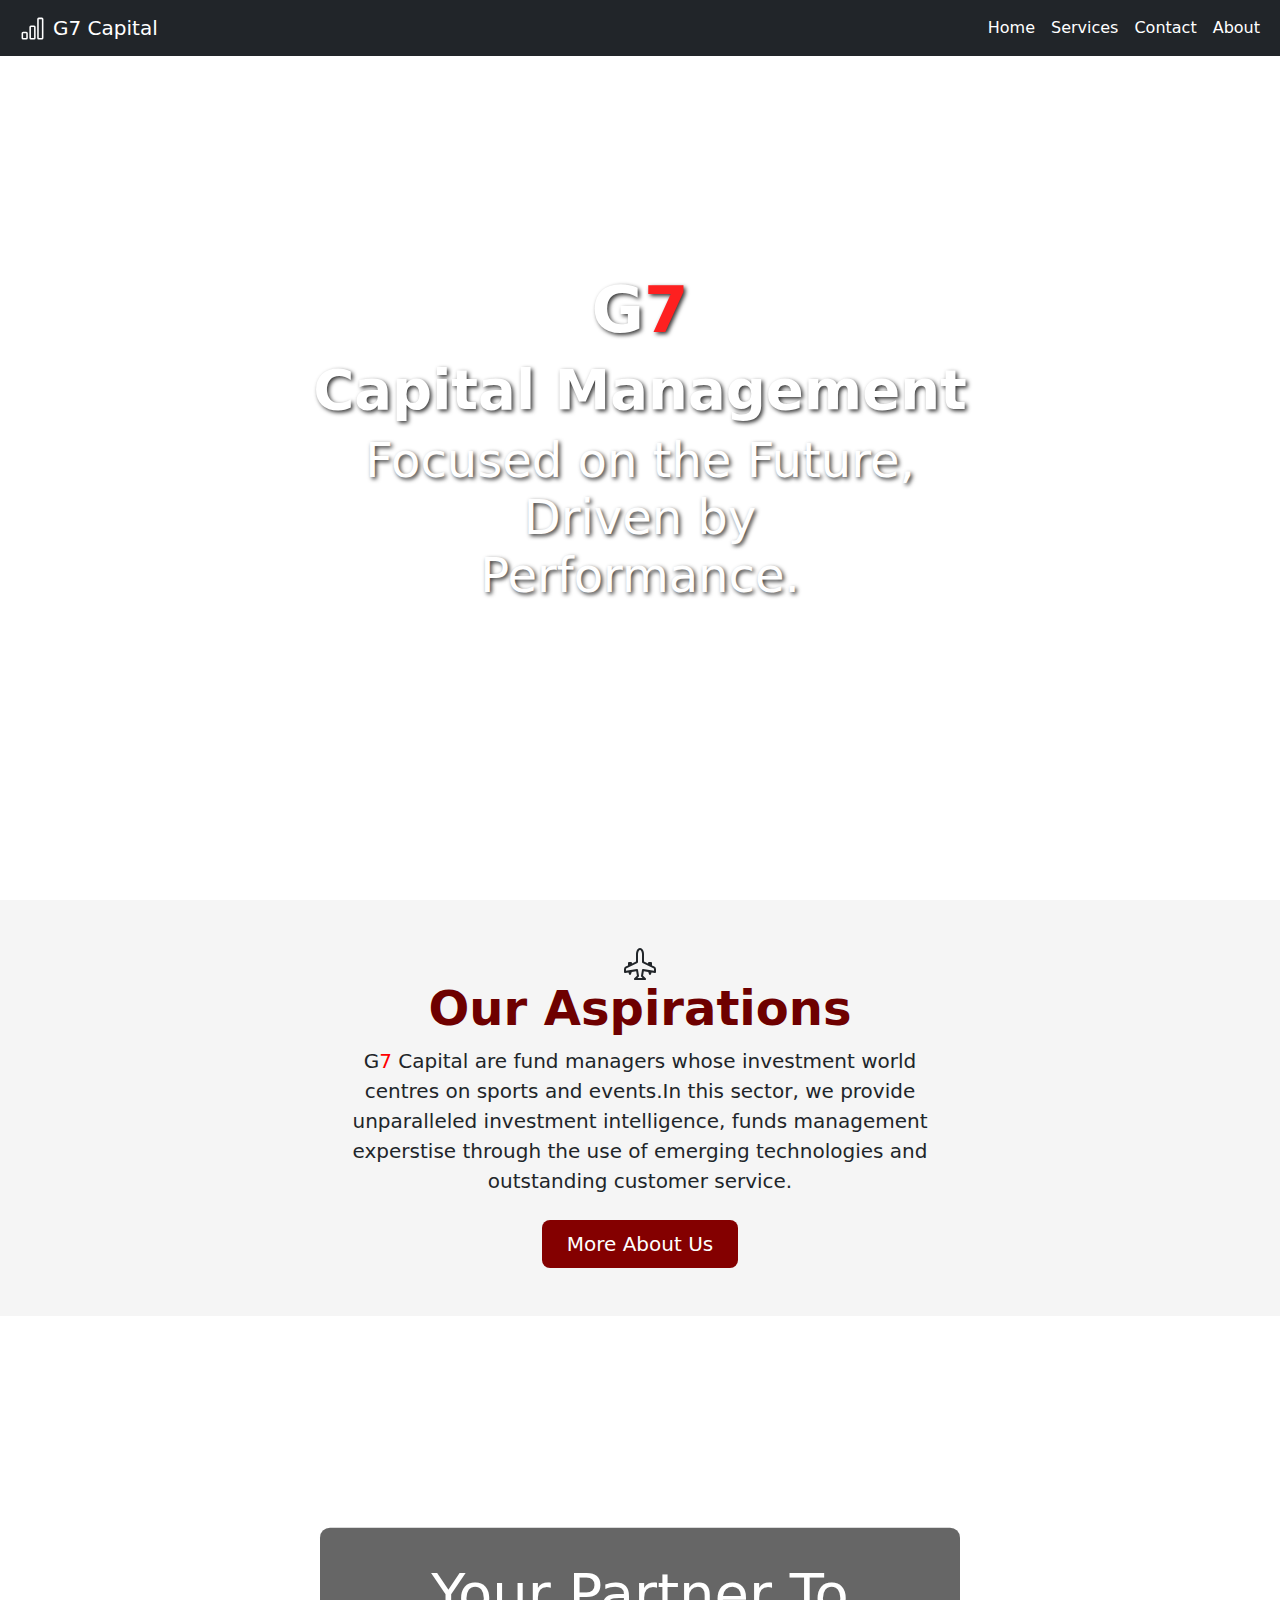
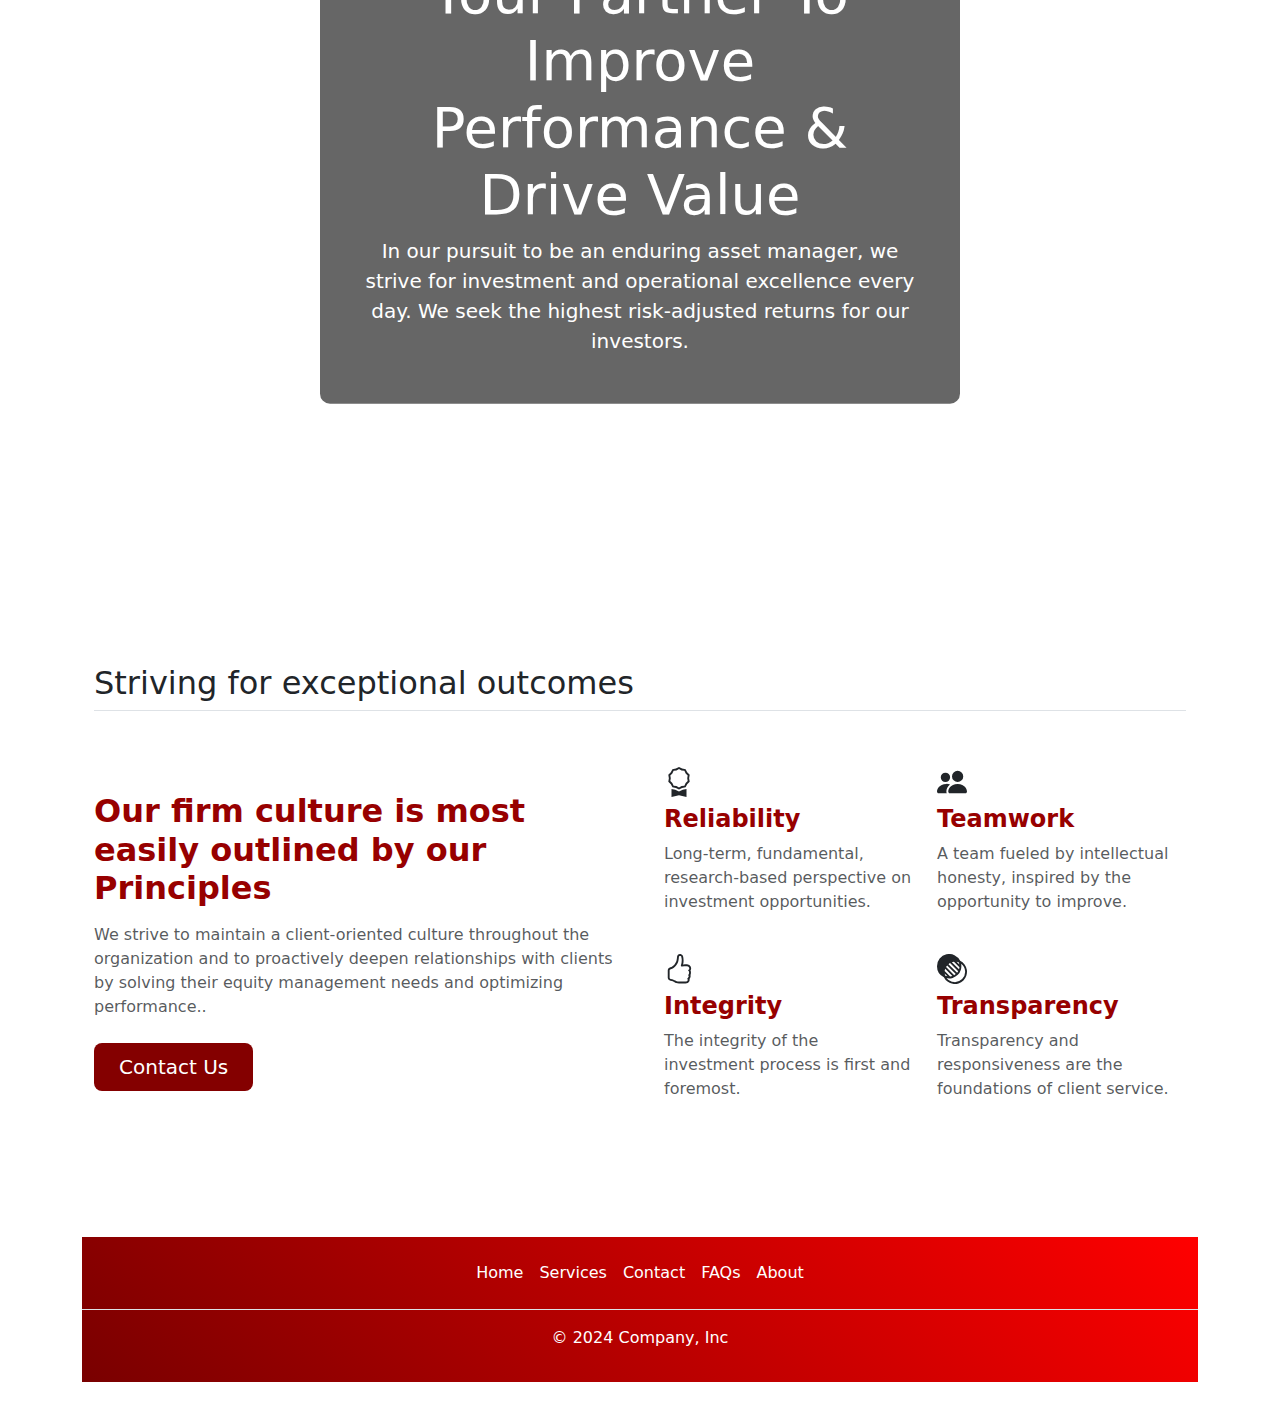
==== index.html @ 8c256391 "complete home and about page, services and contact still needed" ====
<!DOCTYPE html>
<html lang="en">
<head>
    <meta charset="UTF-8">
    <meta name="viewport" content="width=device-width, initial-scale=1.0">
    <title>G7 Capital
    </title>
    <link href="https://cdn.jsdelivr.net/npm/bootstrap@5.3.3/dist/css/bootstrap.min.css" rel="stylesheet" integrity="sha384-QWTKZyjpPEjISv5WaRU9OFeRpok6YctnYmDr5pNlyT2bRjXh0JMhjY6hW+ALEwIH" crossorigin="anonymous">
    <link rel="preconnect" href="https://fonts.googleapis.com">
    <link rel="preconnect" href="https://fonts.gstatic.com" crossorigin>
    <link href="https://fonts.googleapis.com/css2?family=EB+Garamond:ital,wght@0,400..800;1,400..800&display=swap" rel="stylesheet">
</head>
<link 
rel="stylesheet"
href="./styles.css"
/>
<body>
    
<section> <!--Navbar-->
    
    <nav class="navbar navbar-expand-md navbar-dark fixed-top bg-dark">
        <div class="container-fluid">
           <div class="px-2"><svg xmlns="http://www.w3.org/2000/svg" width="25" height="25" fill="white" class="bi bi-bar-chart" viewBox="0 0 16 16">
                <path d="M4 11H2v3h2zm5-4H7v7h2zm5-5v12h-2V2zm-2-1a1 1 0 0 0-1 1v12a1 1 0 0 0 1 1h2a1 1 0 0 0 1-1V2a1 1 0 0 0-1-1zM6 7a1 1 0 0 1 1-1h2a1 1 0 0 1 1 1v7a1 1 0 0 1-1 1H7a1 1 0 0 1-1-1zm-5 4a1 1 0 0 1 1-1h2a1 1 0 0 1 1 1v3a1 1 0 0 1-1 1H2a1 1 0 0 1-1-1z"/>
              </svg></div> 
            <a class="navbar-brand" href="#">G7 Capital</a>
            <button class="navbar-toggler" type="button" data-bs-toggle="collapse" data-bs-target="#navbarCollapse" aria-controls="navbarCollapse" aria-expanded="false" aria-label="Toggle navigation">
                <span class="navbar-toggler-icon"></span>
            </button>
            <div class="collapse navbar-collapse" id="navbarCollapse">
                <ul class="navbar-nav ms-auto mb-2 mb-md-0">
                    <li class="nav-item">
                        <a class="nav-link active" aria-current="page" href="./index.html">Home</a>
                    </li>
                    <li class="nav-item">
                      <a class="nav-link active" href="./services.html">Services</a>
                  </li>
                    </li>
                    <li class="nav-item">
                        <a class="nav-link active" href="./contact.html">Contact</a>
                    </li>
                    <li class="nav-item"></li>
                        <a class="nav-link active" href="./about.html">About</a>
                    </li>
                </ul>
            </div>
        </div>
    </nav>
    
</section>




<section><!--cover page-->

     <div class="full-height-viewport">
        <!-- Background video -->
        <video class="background-video" autoplay muted loop>
            <source src="./media/6942709-hd_1920_1080_25fps.mp4" type="video/mp4">
            Your browser does not support the video tag.
        </video>

        <!-- Content overlay over the video -->
        <div class="content-overlay">
            <h2 class="display-3 fw-bold">G<span style="color: rgb(254, 32, 32);">7</span></h2>
            <h2 class="display-4 fw-bold">Capital Management</h2>
            <div class="col-lg-6 mx-auto">
              <p class="display-5 lead mb-4">Focused on the Future, Driven by Performance.</p>
              <div class="d-grid gap-2 d-sm-flex justify-content-sm-center">
            
              </div>
            </div>
        </div>
    </div>
</section>



<section><!---->

      <div class="container-fluid px-4 py-5 custom-background text-center" style="background-color: whitesmoke;">
        <svg xmlns="http://www.w3.org/2000/svg" width="32" height="32" fill="currentColor" class="bi bi-airplane-engines" viewBox="0 0 16 16">
            <path d="M8 0c-.787 0-1.292.592-1.572 1.151A4.35 4.35 0 0 0 6 3v3.691l-2 1V7.5a.5.5 0 0 0-.5-.5h-1a.5.5 0 0 0-.5.5v1.191l-1.17.585A1.5 1.5 0 0 0 0 10.618V12a.5.5 0 0 0 .582.493l1.631-.272.313.937a.5.5 0 0 0 .948 0l.405-1.214 2.21-.369.375 2.253-1.318 1.318A.5.5 0 0 0 5.5 16h5a.5.5 0 0 0 .354-.854l-1.318-1.318.375-2.253 2.21.369.405 1.214a.5.5 0 0 0 .948 0l.313-.937 1.63.272A.5.5 0 0 0 16 12v-1.382a1.5 1.5 0 0 0-.83-1.342L14 8.691V7.5a.5.5 0 0 0-.5-.5h-1a.5.5 0 0 0-.5.5v.191l-2-1V3c0-.568-.14-1.271-.428-1.849C9.292.591 8.787 0 8 0M7 3c0-.432.11-.979.322-1.401C7.542 1.159 7.787 1 8 1s.458.158.678.599C8.889 2.02 9 2.569 9 3v4a.5.5 0 0 0 .276.447l5.448 2.724a.5.5 0 0 1 .276.447v.792l-5.418-.903a.5.5 0 0 0-.575.41l-.5 3a.5.5 0 0 0 .14.437l.646.646H6.707l.647-.646a.5.5 0 0 0 .14-.436l-.5-3a.5.5 0 0 0-.576-.411L1 11.41v-.792a.5.5 0 0 1 .276-.447l5.448-2.724A.5.5 0 0 0 7 7z"/>
          </svg>
        <h1 class="display-5 fw-bold " style="color: rgb(110, 0, 0);">Our Aspirations</h1>
        <div class="col-lg-6 mx-auto">
          <p class="lead mb-4">G<span style="color: red;">7</span> Capital are fund managers whose investment world centres on sports and events.In this sector, we provide unparalleled investment intelligence, funds management experstise through the use of emerging technologies and outstanding customer service.</p>
          <div class="d-grid gap-2 d-sm-flex justify-content-sm-center">
            <a href="./about.html" type="button" class="btn btn-lg px-4 gap-3" style="background-color: rgb(132, 0, 0); color: white;">More About Us</a>
          
          </div>
        </div>
      </div>
</section>



<section></section>





<section>

    <!-- Parallax Background Section -->
    <div class="parallax">
        <!-- Content that overlays the parallax -->
        <div class="overlay-content">
            <h1 class="display-4">Your Partner To Improve Performance & Drive Value</h1>
            <p class="lead">
                In our pursuit to be an enduring asset manager, we strive for investment and operational excellence every day. We seek the highest risk-adjusted returns for our investors.
            </p>
        </div>
    </div>

    <!-- Regular Content Section below 
      <div class="content-section">
        <div class="container">
            <p>This is the section below the parallax. You can add more content here.</p>
        </div>
    </div>

    -->
   
</section>




<section>
 <div class="container px-4 py-5">
        <h2 class="pb-2 border-bottom">Striving for exceptional outcomes</h2>
    
        <div class="row row-cols-1 row-cols-md-2 align-items-md-center g-5 py-5">
          <div class="col d-flex flex-column align-items-start gap-2">
            <h2 class="fw-bold" style="color: rgb(151, 0, 0);">Our firm culture is most easily outlined by our Principles</h2>
            <p class="text-body-secondary">We strive to maintain a client-oriented culture throughout the organization and to proactively deepen relationships with clients by solving their equity management needs and optimizing performance..</p>
            <a href="./contact.html" type="button" class="btn btn-lg px-4 gap-3" style="background-color: rgb(132, 0, 0); color: white;">Contact Us</a>
          </div>
    
          <div class="col">
            <div class="row row-cols-1 row-cols-sm-2 g-4">
              <div class="col d-flex flex-column gap-2">
                <div >
                    <svg xmlns="http://www.w3.org/2000/svg" width="30" height="30" fill="currentColor" class="bi bi-award" viewBox="0 0 16 16">
                        <path d="M9.669.864 8 0 6.331.864l-1.858.282-.842 1.68-1.337 1.32L2.6 6l-.306 1.854 1.337 1.32.842 1.68 1.858.282L8 12l1.669-.864 1.858-.282.842-1.68 1.337-1.32L13.4 6l.306-1.854-1.337-1.32-.842-1.68zm1.196 1.193.684 1.365 1.086 1.072L12.387 6l.248 1.506-1.086 1.072-.684 1.365-1.51.229L8 10.874l-1.355-.702-1.51-.229-.684-1.365-1.086-1.072L3.614 6l-.25-1.506 1.087-1.072.684-1.365 1.51-.229L8 1.126l1.356.702z"/>
                        <path d="M4 11.794V16l4-1 4 1v-4.206l-2.018.306L8 13.126 6.018 12.1z"/>
                      </svg>
                    <use xlink:href="#collection"></use>
                  </svg>
                </div>
                <h4 class="fw-semibold mb-0" style="color: rgb(151, 0, 0);">Reliability</h4>
                <p class="text-body-secondary">Long-term, fundamental, research-based perspective on investment opportunities.</p>
              </div>
    
              <div class="col d-flex flex-column gap-2">
                <div>
                    <svg xmlns="http://www.w3.org/2000/svg" width="30" height="30" fill="currentColor" class="bi bi-people-fill" viewBox="0 0 16 16">
                        <path d="M7 14s-1 0-1-1 1-4 5-4 5 3 5 4-1 1-1 1zm4-6a3 3 0 1 0 0-6 3 3 0 0 0 0 6m-5.784 6A2.24 2.24 0 0 1 5 13c0-1.355.68-2.75 1.936-3.72A6.3 6.3 0 0 0 5 9c-4 0-5 3-5 4s1 1 1 1zM4.5 8a2.5 2.5 0 1 0 0-5 2.5 2.5 0 0 0 0 5"/>
                      </svg>
                </div>
                <h4 class="fw-semibold mb-0" style="color: rgb(151, 0, 0);">Teamwork</h4>
                <p class="text-body-secondary">A team fueled by intellectual honesty, inspired by the opportunity to improve.</p>
              </div>
    
              <div class="col d-flex flex-column gap-2">
                <div>
                    <svg xmlns="http://www.w3.org/2000/svg" width="30" height="30" fill="currentColor" class="bi bi-hand-thumbs-up" viewBox="0 0 16 16">
                        <path d="M8.864.046C7.908-.193 7.02.53 6.956 1.466c-.072 1.051-.23 2.016-.428 2.59-.125.36-.479 1.013-1.04 1.639-.557.623-1.282 1.178-2.131 1.41C2.685 7.288 2 7.87 2 8.72v4.001c0 .845.682 1.464 1.448 1.545 1.07.114 1.564.415 2.068.723l.048.03c.272.165.578.348.97.484.397.136.861.217 1.466.217h3.5c.937 0 1.599-.477 1.934-1.064a1.86 1.86 0 0 0 .254-.912c0-.152-.023-.312-.077-.464.201-.263.38-.578.488-.901.11-.33.172-.762.004-1.149.069-.13.12-.269.159-.403.077-.27.113-.568.113-.857 0-.288-.036-.585-.113-.856a2 2 0 0 0-.138-.362 1.9 1.9 0 0 0 .234-1.734c-.206-.592-.682-1.1-1.2-1.272-.847-.282-1.803-.276-2.516-.211a10 10 0 0 0-.443.05 9.4 9.4 0 0 0-.062-4.509A1.38 1.38 0 0 0 9.125.111zM11.5 14.721H8c-.51 0-.863-.069-1.14-.164-.281-.097-.506-.228-.776-.393l-.04-.024c-.555-.339-1.198-.731-2.49-.868-.333-.036-.554-.29-.554-.55V8.72c0-.254.226-.543.62-.65 1.095-.3 1.977-.996 2.614-1.708.635-.71 1.064-1.475 1.238-1.978.243-.7.407-1.768.482-2.85.025-.362.36-.594.667-.518l.262.066c.16.04.258.143.288.255a8.34 8.34 0 0 1-.145 4.725.5.5 0 0 0 .595.644l.003-.001.014-.003.058-.014a9 9 0 0 1 1.036-.157c.663-.06 1.457-.054 2.11.164.175.058.45.3.57.65.107.308.087.67-.266 1.022l-.353.353.353.354c.043.043.105.141.154.315.048.167.075.37.075.581 0 .212-.027.414-.075.582-.05.174-.111.272-.154.315l-.353.353.353.354c.047.047.109.177.005.488a2.2 2.2 0 0 1-.505.805l-.353.353.353.354c.006.005.041.05.041.17a.9.9 0 0 1-.121.416c-.165.288-.503.56-1.066.56z"/>
                      </svg>
                </div>
                <h4 class="fw-semibold mb-0" style="color: rgb(151, 0, 0);">Integrity</h4>
                <p class="text-body-secondary">The integrity of the investment process is first and foremost.</p>
              </div>
    
              <div class="col d-flex flex-column gap-2">
                <div>
                    <svg xmlns="http://www.w3.org/2000/svg" width="30" height="30" fill="currentColor" class="bi bi-transparency" viewBox="0 0 16 16">
                        <path d="M0 6.5a6.5 6.5 0 0 1 12.346-2.846 6.5 6.5 0 1 1-8.691 8.691A6.5 6.5 0 0 1 0 6.5m5.144 6.358a5.5 5.5 0 1 0 7.714-7.714 6.5 6.5 0 0 1-7.714 7.714m-.733-1.269q.546.226 1.144.33l-1.474-1.474q.104.597.33 1.144m2.614.386a5.5 5.5 0 0 0 1.173-.242L4.374 7.91a6 6 0 0 0-.296 1.118zm2.157-.672q.446-.25.838-.576L5.418 6.126a6 6 0 0 0-.587.826zm1.545-1.284q.325-.39.576-.837L6.953 4.83a6 6 0 0 0-.827.587l4.6 4.602Zm1.006-1.822q.183-.562.242-1.172L9.028 4.078q-.58.096-1.118.296l3.823 3.824Zm.186-2.642a5.5 5.5 0 0 0-.33-1.144 5.5 5.5 0 0 0-1.144-.33z"/>
                      </svg>
                </div>
                <h4 class="fw-semibold mb-0" style="color: rgb(151, 0, 0);">Transparency</h4>
                <p class="text-body-secondary">Transparency and responsiveness are the foundations of client service.</p>
              </div>
            </div>
          </div>
        </div>
      </div>
</section>









<section>
    <div class="container">
        <footer class="py-3 my-4">
          <ul class="nav justify-content-center border-bottom pb-3 mb-3">
            <li class="nav-item"><a href="./index.html" class="nav-link px-2 text-body-secondary">Home</a></li>
            <li class="nav-item"><a href="./services.html" class="nav-link px-2 text-body-secondary">Services</a></li>
            <li class="nav-item"><a href="./contact.html" class="nav-link px-2 text-body-secondary">Contact</a></li>
            <li class="nav-item"><a href="#" class="nav-link px-2 text-body-secondary">FAQs</a></li>
            <li class="nav-item"><a href="./about.html" class="nav-link px-2 text-body-secondary">About</a></li>
          </ul>
          <p class="text-center text-body-secondary">© 2024 Company, Inc</p>
        </footer>
      </div>
</section>






    <script src="https://cdn.jsdelivr.net/npm/bootstrap@5.3.3/dist/js/bootstrap.bundle.min.js" integrity="sha384-YvpcrYf0tY3lHB60NNkmXc5s9fDVZLESaAA55NDzOxhy9GkcIdslK1eN7N6jIeHz" crossorigin="anonymous"></script>

</body>
</html>
---- styles.css ----
.full-height-viewport {
    height: 100vh;
    display: flex;
    justify-content: center;
    align-items: center;
    position: relative; /* To position the content over the video */
    z-index: 1; /* Ensures content is above the video */
    color: white;
    text-align: center;
}

/* Background video styling */
.background-video {
    position: absolute;
    top: 0;
    left: 0;
    width: 100%;
    height: 100%;
    object-fit: cover; /* Ensures the video covers the entire viewport */
    z-index: -1; /* Places the video behind the content */
}

/* Ensure text content remains readable */
.content-overlay {
    position: relative;
    z-index: 2;
    text-shadow: 2px 2px 4px rgba(0, 0, 0, 0.8); /* Helps make text more readable */
}
.rounded-image {
    border-radius: 20px;
}

footer {
    background: linear-gradient(45deg, #790000, #ff0000); /* Example gradient from orange to light orange */
    color: white; /* Make the text color white for contrast */

}
       /* Force text color to white even if text-body-secondary is present */
       footer .text-body-secondary {
        color: white !important;
    }

    /* Override link colors */
    footer a {
        color: white;
        text-decoration: none;
    }

    footer a:hover {
        text-decoration: underline;
    }

    /* Parallax background styling */
    .parallax {
        background-image: url('./media/orange.jpg'); /* Replace with your image URL */
        background-attachment: fixed;
        background-size: cover;
        background-position: center;
        background-repeat: no-repeat;
        height: 100vh; /* Full viewport height */
        position: relative; /* Required for the content to be positioned over it */
    }

    /* Overlay content styling */
    .overlay-content {
        position: absolute;
        top: 50%; /* Center vertically */
        left: 50%; /* Center horizontally */
        transform: translate(-50%, -50%); /* Ensure perfect centering */
        text-align: center;
        color: white; /* Text color for contrast against the background */
        padding: 2rem;
        background: rgba(0, 0, 0, 0.6); /* Optional: Add background overlay with transparency */
        border-radius: 10px; /* Optional: Border radius for a rounded background */
    }

    /* Ensure the container below parallax has spacing */
    .content-section {
        padding: 5rem 1rem;
        background-color: #f8f9fa; /* Light background color */
    }

/*h2 {
 font-family: 'EB Garamond', serif;
 font-weight: bold;
}
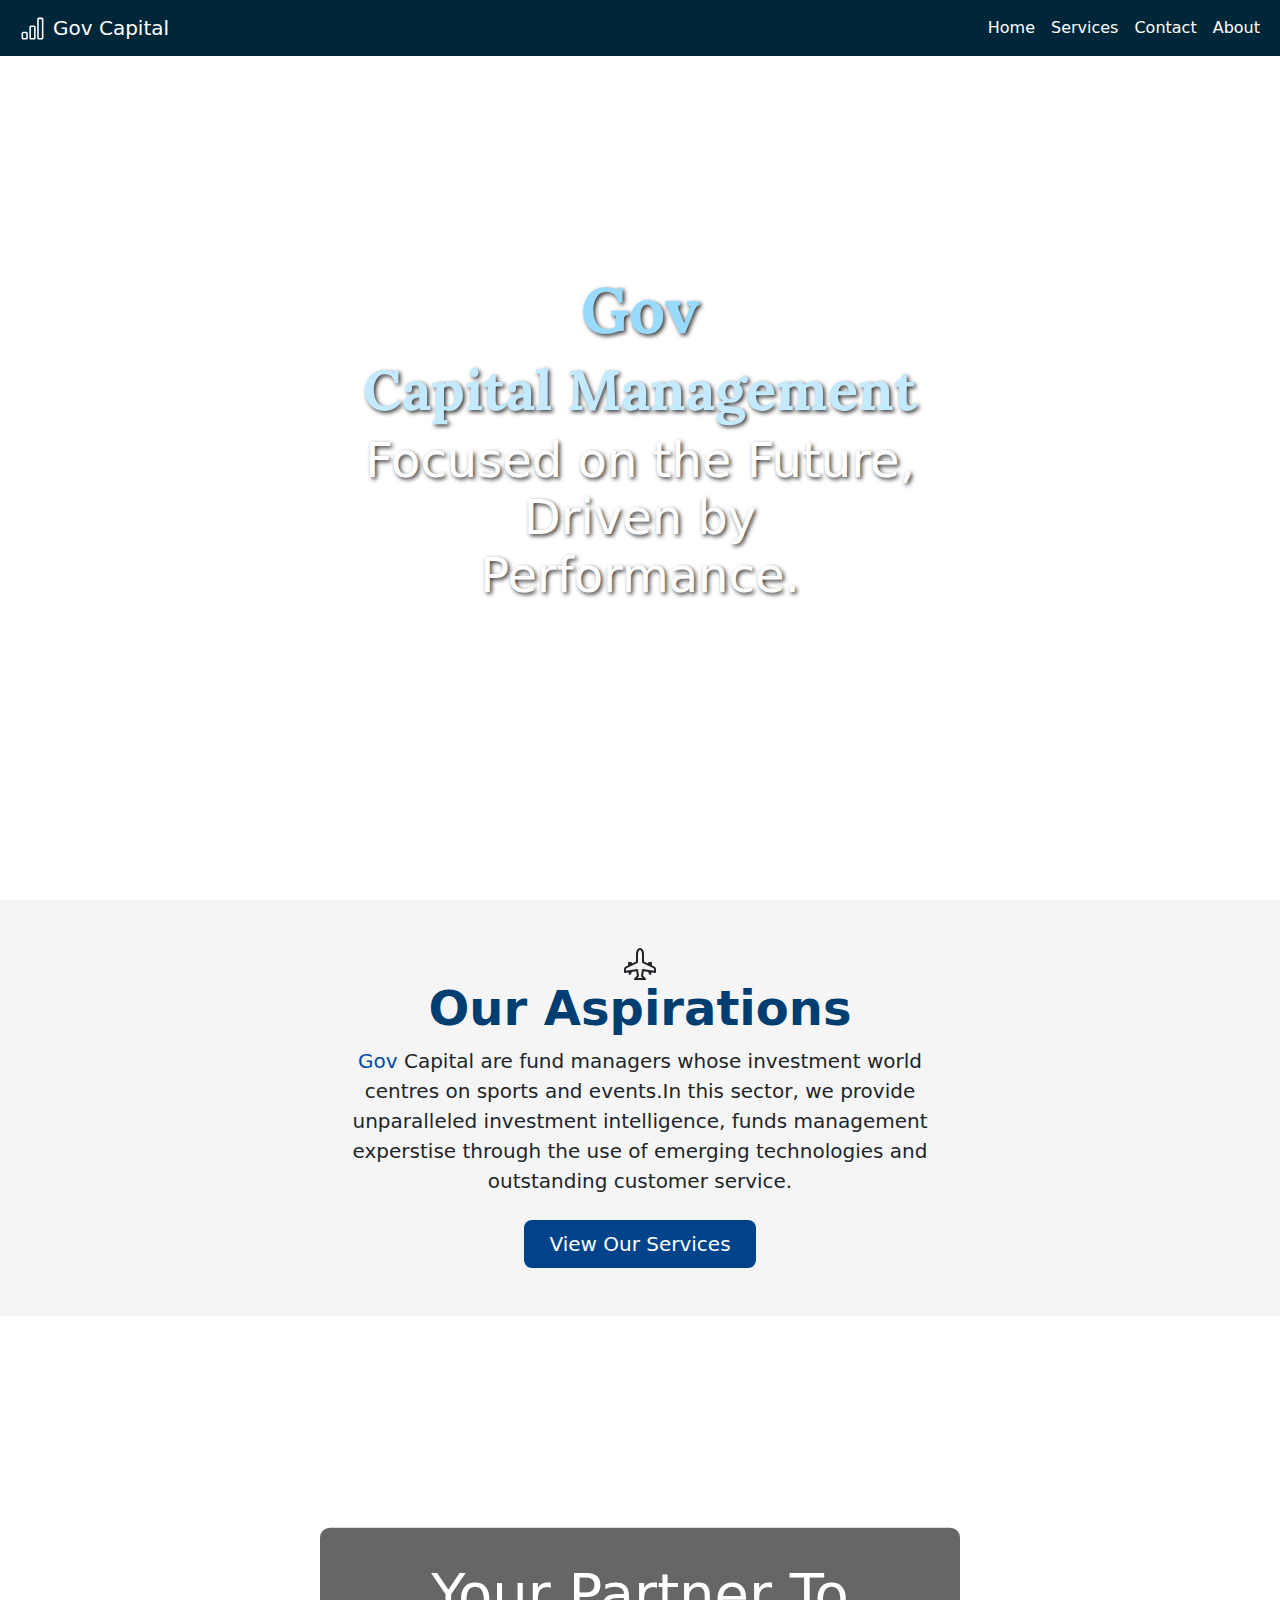
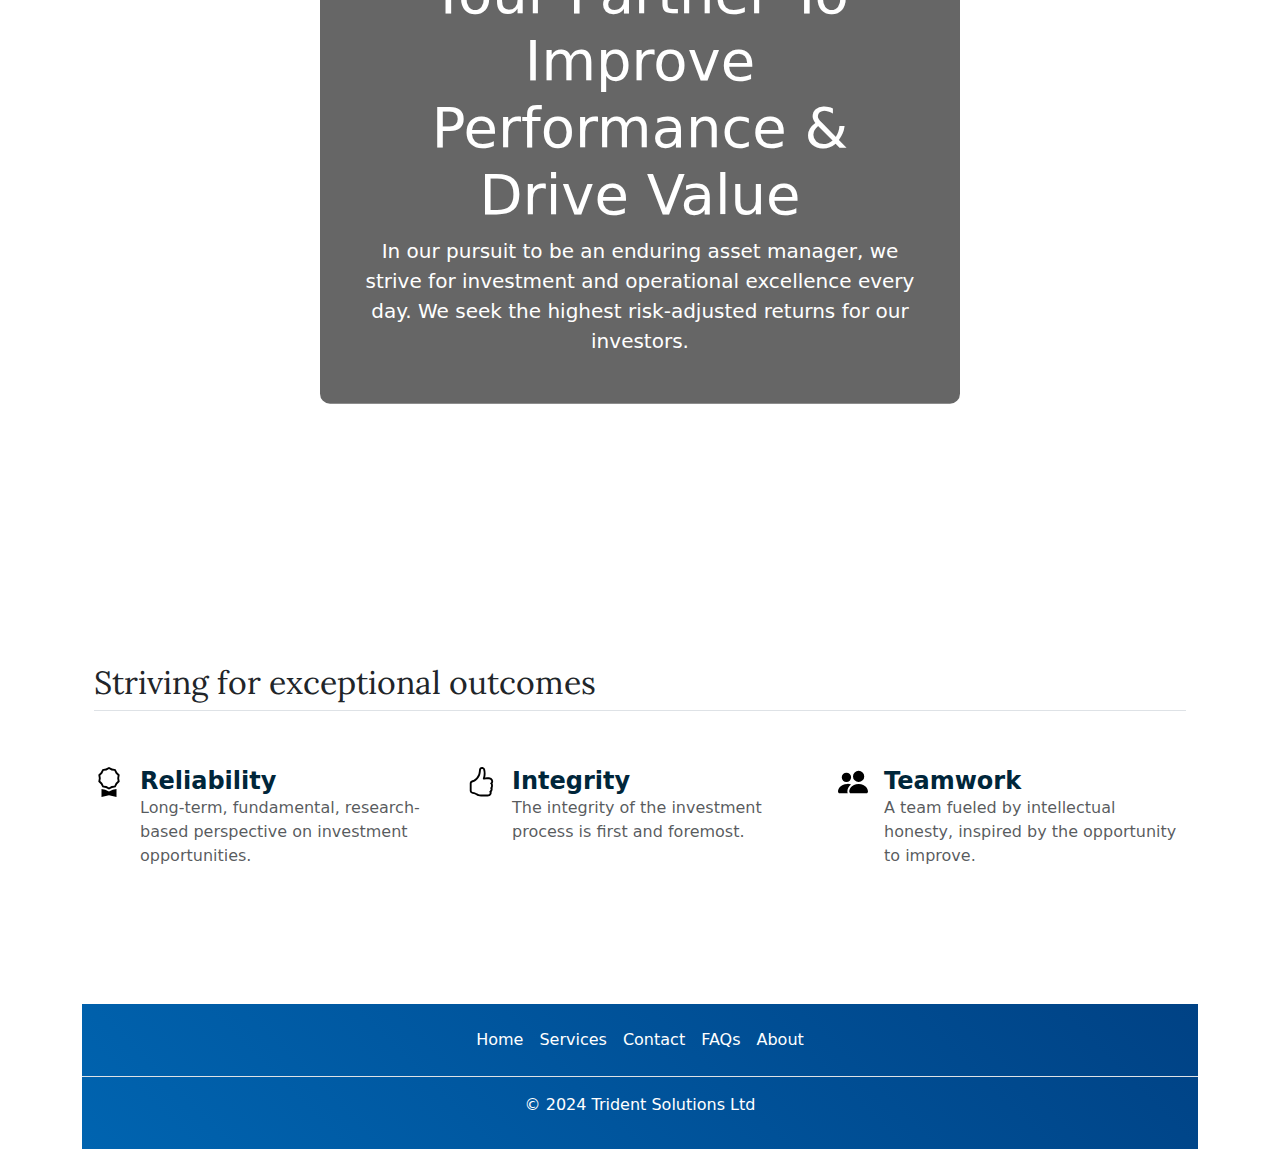
==== commit 00246ac6: "switch to blue color scheme" ====
--- a/index.html
+++ b/index.html
@@ -9,6 +9,9 @@
     <link rel="preconnect" href="https://fonts.googleapis.com">
     <link rel="preconnect" href="https://fonts.gstatic.com" crossorigin>
     <link href="https://fonts.googleapis.com/css2?family=EB+Garamond:ital,wght@0,400..800;1,400..800&display=swap" rel="stylesheet">
+    <link rel="preconnect" href="https://fonts.googleapis.com">
+<link rel="preconnect" href="https://fonts.gstatic.com" crossorigin>
+<link href="https://fonts.googleapis.com/css2?family=Lora:ital,wght@0,400..700;1,400..700&display=swap" rel="stylesheet">
 </head>
 <link 
 rel="stylesheet"
@@ -18,12 +21,12 @@
     
 <section> <!--Navbar-->
     
-    <nav class="navbar navbar-expand-md navbar-dark fixed-top bg-dark">
+    <nav class="navbar navbar-expand-md navbar-dark fixed-top custom-navbar">
         <div class="container-fluid">
            <div class="px-2"><svg xmlns="http://www.w3.org/2000/svg" width="25" height="25" fill="white" class="bi bi-bar-chart" viewBox="0 0 16 16">
                 <path d="M4 11H2v3h2zm5-4H7v7h2zm5-5v12h-2V2zm-2-1a1 1 0 0 0-1 1v12a1 1 0 0 0 1 1h2a1 1 0 0 0 1-1V2a1 1 0 0 0-1-1zM6 7a1 1 0 0 1 1-1h2a1 1 0 0 1 1 1v7a1 1 0 0 1-1 1H7a1 1 0 0 1-1-1zm-5 4a1 1 0 0 1 1-1h2a1 1 0 0 1 1 1v3a1 1 0 0 1-1 1H2a1 1 0 0 1-1-1z"/>
               </svg></div> 
-            <a class="navbar-brand" href="#">G7 Capital</a>
+            <a class="navbar-brand" href="./index.html">Gov Capital</a>
             <button class="navbar-toggler" type="button" data-bs-toggle="collapse" data-bs-target="#navbarCollapse" aria-controls="navbarCollapse" aria-expanded="false" aria-label="Toggle navigation">
                 <span class="navbar-toggler-icon"></span>
             </button>
@@ -57,14 +60,14 @@
      <div class="full-height-viewport">
         <!-- Background video -->
         <video class="background-video" autoplay muted loop>
-            <source src="./media/6942709-hd_1920_1080_25fps.mp4" type="video/mp4">
+            <source src="./media/building-outzoom.mp4" type="video/mp4">
             Your browser does not support the video tag.
         </video>
 
         <!-- Content overlay over the video -->
         <div class="content-overlay">
-            <h2 class="display-3 fw-bold">G<span style="color: rgb(254, 32, 32);">7</span></h2>
-            <h2 class="display-4 fw-bold">Capital Management</h2>
+            <h2 class="display-3 fw-bold" style="color: rgb(152, 219, 255);">Gov</h2>
+            <h2 class="display-4 fw-bold" style="color: rgb(195, 234, 255);">Capital Management</h2>
             <div class="col-lg-6 mx-auto">
               <p class="display-5 lead mb-4">Focused on the Future, Driven by Performance.</p>
               <div class="d-grid gap-2 d-sm-flex justify-content-sm-center">
@@ -83,11 +86,11 @@
         <svg xmlns="http://www.w3.org/2000/svg" width="32" height="32" fill="currentColor" class="bi bi-airplane-engines" viewBox="0 0 16 16">
             <path d="M8 0c-.787 0-1.292.592-1.572 1.151A4.35 4.35 0 0 0 6 3v3.691l-2 1V7.5a.5.5 0 0 0-.5-.5h-1a.5.5 0 0 0-.5.5v1.191l-1.17.585A1.5 1.5 0 0 0 0 10.618V12a.5.5 0 0 0 .582.493l1.631-.272.313.937a.5.5 0 0 0 .948 0l.405-1.214 2.21-.369.375 2.253-1.318 1.318A.5.5 0 0 0 5.5 16h5a.5.5 0 0 0 .354-.854l-1.318-1.318.375-2.253 2.21.369.405 1.214a.5.5 0 0 0 .948 0l.313-.937 1.63.272A.5.5 0 0 0 16 12v-1.382a1.5 1.5 0 0 0-.83-1.342L14 8.691V7.5a.5.5 0 0 0-.5-.5h-1a.5.5 0 0 0-.5.5v.191l-2-1V3c0-.568-.14-1.271-.428-1.849C9.292.591 8.787 0 8 0M7 3c0-.432.11-.979.322-1.401C7.542 1.159 7.787 1 8 1s.458.158.678.599C8.889 2.02 9 2.569 9 3v4a.5.5 0 0 0 .276.447l5.448 2.724a.5.5 0 0 1 .276.447v.792l-5.418-.903a.5.5 0 0 0-.575.41l-.5 3a.5.5 0 0 0 .14.437l.646.646H6.707l.647-.646a.5.5 0 0 0 .14-.436l-.5-3a.5.5 0 0 0-.576-.411L1 11.41v-.792a.5.5 0 0 1 .276-.447l5.448-2.724A.5.5 0 0 0 7 7z"/>
           </svg>
-        <h1 class="display-5 fw-bold " style="color: rgb(110, 0, 0);">Our Aspirations</h1>
+        <h1 class="display-5 fw-bold " style="color: rgb(0, 62, 113);">Our Aspirations</h1>
         <div class="col-lg-6 mx-auto">
-          <p class="lead mb-4">G<span style="color: red;">7</span> Capital are fund managers whose investment world centres on sports and events.In this sector, we provide unparalleled investment intelligence, funds management experstise through the use of emerging technologies and outstanding customer service.</p>
+          <p class="lead mb-4"><span style="color: rgb(0, 74, 164);">Gov</span> Capital are fund managers whose investment world centres on sports and events.In this sector, we provide unparalleled investment intelligence, funds management experstise through the use of emerging technologies and outstanding customer service.</p>
           <div class="d-grid gap-2 d-sm-flex justify-content-sm-center">
-            <a href="./about.html" type="button" class="btn btn-lg px-4 gap-3" style="background-color: rgb(132, 0, 0); color: white;">More About Us</a>
+            <a href="./services.html" type="button" class="btn btn-lg px-4 gap-3" style="background-color: rgb(0, 67, 138); color: white;">View Our Services</a>
           
           </div>
         </div>
@@ -104,7 +107,10 @@
 
 <section>
 
-    <!-- Parallax Background Section -->
+   
+    <!-- Regular Content Section below -->
+
+  <!-- Parallax Background Section -->
     <div class="parallax">
         <!-- Content that overlays the parallax -->
         <div class="overlay-content">
@@ -115,29 +121,31 @@
         </div>
     </div>
 
-    <!-- Regular Content Section below 
-      <div class="content-section">
+
+
+<!--   <div class="content-section">
         <div class="container">
             <p>This is the section below the parallax. You can add more content here.</p>
         </div>
-    </div>
-
-    -->
+    </div>    -->
+      
+
+    
    
 </section>
 
 
 
-
+<!--
 <section>
  <div class="container px-4 py-5">
         <h2 class="pb-2 border-bottom">Striving for exceptional outcomes</h2>
     
         <div class="row row-cols-1 row-cols-md-2 align-items-md-center g-5 py-5">
           <div class="col d-flex flex-column align-items-start gap-2">
-            <h2 class="fw-bold" style="color: rgb(151, 0, 0);">Our firm culture is most easily outlined by our Principles</h2>
+            <h2 class="fw-bold" style="color: rgb(0, 38, 58);">Our firm culture is most easily outlined by our Principles</h2>
             <p class="text-body-secondary">We strive to maintain a client-oriented culture throughout the organization and to proactively deepen relationships with clients by solving their equity management needs and optimizing performance..</p>
-            <a href="./contact.html" type="button" class="btn btn-lg px-4 gap-3" style="background-color: rgb(132, 0, 0); color: white;">Contact Us</a>
+            <a href="./contact.html" type="button" class="btn btn-lg px-4 gap-3" style="background-color: rgb(0, 38, 58); color: white;">Contact Us</a>
           </div>
     
           <div class="col">
@@ -151,7 +159,7 @@
                     <use xlink:href="#collection"></use>
                   </svg>
                 </div>
-                <h4 class="fw-semibold mb-0" style="color: rgb(151, 0, 0);">Reliability</h4>
+                <h4 class="fw-semibold mb-0" style="color: rgb(0, 38, 58);">Reliability</h4>
                 <p class="text-body-secondary">Long-term, fundamental, research-based perspective on investment opportunities.</p>
               </div>
     
@@ -161,7 +169,7 @@
                         <path d="M7 14s-1 0-1-1 1-4 5-4 5 3 5 4-1 1-1 1zm4-6a3 3 0 1 0 0-6 3 3 0 0 0 0 6m-5.784 6A2.24 2.24 0 0 1 5 13c0-1.355.68-2.75 1.936-3.72A6.3 6.3 0 0 0 5 9c-4 0-5 3-5 4s1 1 1 1zM4.5 8a2.5 2.5 0 1 0 0-5 2.5 2.5 0 0 0 0 5"/>
                       </svg>
                 </div>
-                <h4 class="fw-semibold mb-0" style="color: rgb(151, 0, 0);">Teamwork</h4>
+                <h4 class="fw-semibold mb-0" style="color: rgb(0, 38, 58);">Teamwork</h4>
                 <p class="text-body-secondary">A team fueled by intellectual honesty, inspired by the opportunity to improve.</p>
               </div>
     
@@ -171,7 +179,7 @@
                         <path d="M8.864.046C7.908-.193 7.02.53 6.956 1.466c-.072 1.051-.23 2.016-.428 2.59-.125.36-.479 1.013-1.04 1.639-.557.623-1.282 1.178-2.131 1.41C2.685 7.288 2 7.87 2 8.72v4.001c0 .845.682 1.464 1.448 1.545 1.07.114 1.564.415 2.068.723l.048.03c.272.165.578.348.97.484.397.136.861.217 1.466.217h3.5c.937 0 1.599-.477 1.934-1.064a1.86 1.86 0 0 0 .254-.912c0-.152-.023-.312-.077-.464.201-.263.38-.578.488-.901.11-.33.172-.762.004-1.149.069-.13.12-.269.159-.403.077-.27.113-.568.113-.857 0-.288-.036-.585-.113-.856a2 2 0 0 0-.138-.362 1.9 1.9 0 0 0 .234-1.734c-.206-.592-.682-1.1-1.2-1.272-.847-.282-1.803-.276-2.516-.211a10 10 0 0 0-.443.05 9.4 9.4 0 0 0-.062-4.509A1.38 1.38 0 0 0 9.125.111zM11.5 14.721H8c-.51 0-.863-.069-1.14-.164-.281-.097-.506-.228-.776-.393l-.04-.024c-.555-.339-1.198-.731-2.49-.868-.333-.036-.554-.29-.554-.55V8.72c0-.254.226-.543.62-.65 1.095-.3 1.977-.996 2.614-1.708.635-.71 1.064-1.475 1.238-1.978.243-.7.407-1.768.482-2.85.025-.362.36-.594.667-.518l.262.066c.16.04.258.143.288.255a8.34 8.34 0 0 1-.145 4.725.5.5 0 0 0 .595.644l.003-.001.014-.003.058-.014a9 9 0 0 1 1.036-.157c.663-.06 1.457-.054 2.11.164.175.058.45.3.57.65.107.308.087.67-.266 1.022l-.353.353.353.354c.043.043.105.141.154.315.048.167.075.37.075.581 0 .212-.027.414-.075.582-.05.174-.111.272-.154.315l-.353.353.353.354c.047.047.109.177.005.488a2.2 2.2 0 0 1-.505.805l-.353.353.353.354c.006.005.041.05.041.17a.9.9 0 0 1-.121.416c-.165.288-.503.56-1.066.56z"/>
                       </svg>
                 </div>
-                <h4 class="fw-semibold mb-0" style="color: rgb(151, 0, 0);">Integrity</h4>
+                <h4 class="fw-semibold mb-0" style="color: rgb(0, 38, 58);">Integrity</h4>
                 <p class="text-body-secondary">The integrity of the investment process is first and foremost.</p>
               </div>
     
@@ -181,7 +189,7 @@
                         <path d="M0 6.5a6.5 6.5 0 0 1 12.346-2.846 6.5 6.5 0 1 1-8.691 8.691A6.5 6.5 0 0 1 0 6.5m5.144 6.358a5.5 5.5 0 1 0 7.714-7.714 6.5 6.5 0 0 1-7.714 7.714m-.733-1.269q.546.226 1.144.33l-1.474-1.474q.104.597.33 1.144m2.614.386a5.5 5.5 0 0 0 1.173-.242L4.374 7.91a6 6 0 0 0-.296 1.118zm2.157-.672q.446-.25.838-.576L5.418 6.126a6 6 0 0 0-.587.826zm1.545-1.284q.325-.39.576-.837L6.953 4.83a6 6 0 0 0-.827.587l4.6 4.602Zm1.006-1.822q.183-.562.242-1.172L9.028 4.078q-.58.096-1.118.296l3.823 3.824Zm.186-2.642a5.5 5.5 0 0 0-.33-1.144 5.5 5.5 0 0 0-1.144-.33z"/>
                       </svg>
                 </div>
-                <h4 class="fw-semibold mb-0" style="color: rgb(151, 0, 0);">Transparency</h4>
+                <h4 class="fw-semibold mb-0" style="color: rgb(0, 38, 58);">Transparency</h4>
                 <p class="text-body-secondary">Transparency and responsiveness are the foundations of client service.</p>
               </div>
             </div>
@@ -189,10 +197,54 @@
         </div>
       </div>
 </section>
-
-
-
-
+-->
+
+
+<section>
+
+  <div class="container px-4 py-5" id="hanging-icons">
+    <h2 class="pb-2 border-bottom">Striving for exceptional outcomes</h2>
+    <div class="row g-4 py-5 row-cols-1 row-cols-lg-3">
+      <div class="col d-flex align-items-start">
+        <div class="icon-square text-body-emphasis d-inline-flex align-items-center justify-content-center fs-4 flex-shrink-0 me-3">
+          <svg xmlns="http://www.w3.org/2000/svg" width="30" height="30" fill="currentColor" class="bi bi-award" viewBox="0 0 16 16">
+            <path d="M9.669.864 8 0 6.331.864l-1.858.282-.842 1.68-1.337 1.32L2.6 6l-.306 1.854 1.337 1.32.842 1.68 1.858.282L8 12l1.669-.864 1.858-.282.842-1.68 1.337-1.32L13.4 6l.306-1.854-1.337-1.32-.842-1.68zm1.196 1.193.684 1.365 1.086 1.072L12.387 6l.248 1.506-1.086 1.072-.684 1.365-1.51.229L8 10.874l-1.355-.702-1.51-.229-.684-1.365-1.086-1.072L3.614 6l-.25-1.506 1.087-1.072.684-1.365 1.51-.229L8 1.126l1.356.702z"/>
+            <path d="M4 11.794V16l4-1 4 1v-4.206l-2.018.306L8 13.126 6.018 12.1z"/>
+          </svg>
+        <use xlink:href="#collection"></use>
+      </svg>
+        </div>
+        <div>
+          <h4 class="fw-semibold mb-0" style="color: rgb(0, 38, 58);">Reliability</h4>
+          <p class="text-body-secondary">Long-term, fundamental, research-based perspective on investment opportunities.</p>
+        </div>
+      </div>
+      <div class="col d-flex align-items-start">
+        <div class="icon-square text-body-emphasis d-inline-flex align-items-center justify-content-center fs-4 flex-shrink-0 me-3">
+          <svg xmlns="http://www.w3.org/2000/svg" width="30" height="30" fill="currentColor" class="bi bi-hand-thumbs-up" viewBox="0 0 16 16">
+            <path d="M8.864.046C7.908-.193 7.02.53 6.956 1.466c-.072 1.051-.23 2.016-.428 2.59-.125.36-.479 1.013-1.04 1.639-.557.623-1.282 1.178-2.131 1.41C2.685 7.288 2 7.87 2 8.72v4.001c0 .845.682 1.464 1.448 1.545 1.07.114 1.564.415 2.068.723l.048.03c.272.165.578.348.97.484.397.136.861.217 1.466.217h3.5c.937 0 1.599-.477 1.934-1.064a1.86 1.86 0 0 0 .254-.912c0-.152-.023-.312-.077-.464.201-.263.38-.578.488-.901.11-.33.172-.762.004-1.149.069-.13.12-.269.159-.403.077-.27.113-.568.113-.857 0-.288-.036-.585-.113-.856a2 2 0 0 0-.138-.362 1.9 1.9 0 0 0 .234-1.734c-.206-.592-.682-1.1-1.2-1.272-.847-.282-1.803-.276-2.516-.211a10 10 0 0 0-.443.05 9.4 9.4 0 0 0-.062-4.509A1.38 1.38 0 0 0 9.125.111zM11.5 14.721H8c-.51 0-.863-.069-1.14-.164-.281-.097-.506-.228-.776-.393l-.04-.024c-.555-.339-1.198-.731-2.49-.868-.333-.036-.554-.29-.554-.55V8.72c0-.254.226-.543.62-.65 1.095-.3 1.977-.996 2.614-1.708.635-.71 1.064-1.475 1.238-1.978.243-.7.407-1.768.482-2.85.025-.362.36-.594.667-.518l.262.066c.16.04.258.143.288.255a8.34 8.34 0 0 1-.145 4.725.5.5 0 0 0 .595.644l.003-.001.014-.003.058-.014a9 9 0 0 1 1.036-.157c.663-.06 1.457-.054 2.11.164.175.058.45.3.57.65.107.308.087.67-.266 1.022l-.353.353.353.354c.043.043.105.141.154.315.048.167.075.37.075.581 0 .212-.027.414-.075.582-.05.174-.111.272-.154.315l-.353.353.353.354c.047.047.109.177.005.488a2.2 2.2 0 0 1-.505.805l-.353.353.353.354c.006.005.041.05.041.17a.9.9 0 0 1-.121.416c-.165.288-.503.56-1.066.56z"/>
+          </svg>
+        </div>
+        <div>
+          <h4 class="fw-semibold mb-0" style="color: rgb(0, 38, 58);">Integrity</h4>
+          <p class="text-body-secondary">The integrity of the investment process is first and foremost.</p>
+        </div>
+      </div>
+      <div class="col d-flex align-items-start">
+        <div class="icon-square text-body-emphasis d-inline-flex align-items-center justify-content-center fs-4 flex-shrink-0 me-3">
+          <svg xmlns="http://www.w3.org/2000/svg" width="30" height="30" fill="currentColor" class="bi bi-people-fill" viewBox="0 0 16 16">
+            <path d="M7 14s-1 0-1-1 1-4 5-4 5 3 5 4-1 1-1 1zm4-6a3 3 0 1 0 0-6 3 3 0 0 0 0 6m-5.784 6A2.24 2.24 0 0 1 5 13c0-1.355.68-2.75 1.936-3.72A6.3 6.3 0 0 0 5 9c-4 0-5 3-5 4s1 1 1 1zM4.5 8a2.5 2.5 0 1 0 0-5 2.5 2.5 0 0 0 0 5"/>
+          </svg>
+        </div>
+        <div>
+          <h4 class="fw-semibold mb-0" style="color: rgb(0, 38, 58);">Teamwork</h4>
+                <p class="text-body-secondary">A team fueled by intellectual honesty, inspired by the opportunity to improve.</p>
+        </div>
+      </div>
+    </div>
+  </div>
+
+</section>
 
 
 
@@ -208,7 +260,7 @@
             <li class="nav-item"><a href="#" class="nav-link px-2 text-body-secondary">FAQs</a></li>
             <li class="nav-item"><a href="./about.html" class="nav-link px-2 text-body-secondary">About</a></li>
           </ul>
-          <p class="text-center text-body-secondary">© 2024 Company, Inc</p>
+          <p class="text-center text-body-secondary"><a href="#" class="nav-link px-2 text-body-secondary">© 2024 Trident Solutions Ltd</a></p>
         </footer>
       </div>
 </section>
--- a/styles.css
+++ b/styles.css
@@ -31,7 +31,7 @@
 }
 
 footer {
-    background: linear-gradient(45deg, #790000, #ff0000); /* Example gradient from orange to light orange */
+    background: linear-gradient(45deg, #0064b0, #004285); /* Example gradient from orange to light orange */
     color: white; /* Make the text color white for contrast */
 
 }
@@ -52,7 +52,7 @@
 
     /* Parallax background styling */
     .parallax {
-        background-image: url('./media/orange.jpg'); /* Replace with your image URL */
+        background-image: url('./media/blue-people-building.jpg'); /* Replace with your image URL */
         background-attachment: fixed;
         background-size: cover;
         background-position: center;
@@ -80,8 +80,23 @@
         background-color: #f8f9fa; /* Light background color */
     }
 
+
+    .custom-navbar {
+        background-color: rgb(0, 38, 58); /* Use your desired color (e.g., green) */
+    }
+
+h2 {
+    font-family: "Lora", serif;
+  font-optical-sizing: auto;
+  font-weight: 400;
+  font-style: normal;
+}
+   
+    
+
 /*h2 {
  font-family: 'EB Garamond', serif;
  font-weight: bold;
 }
 
+
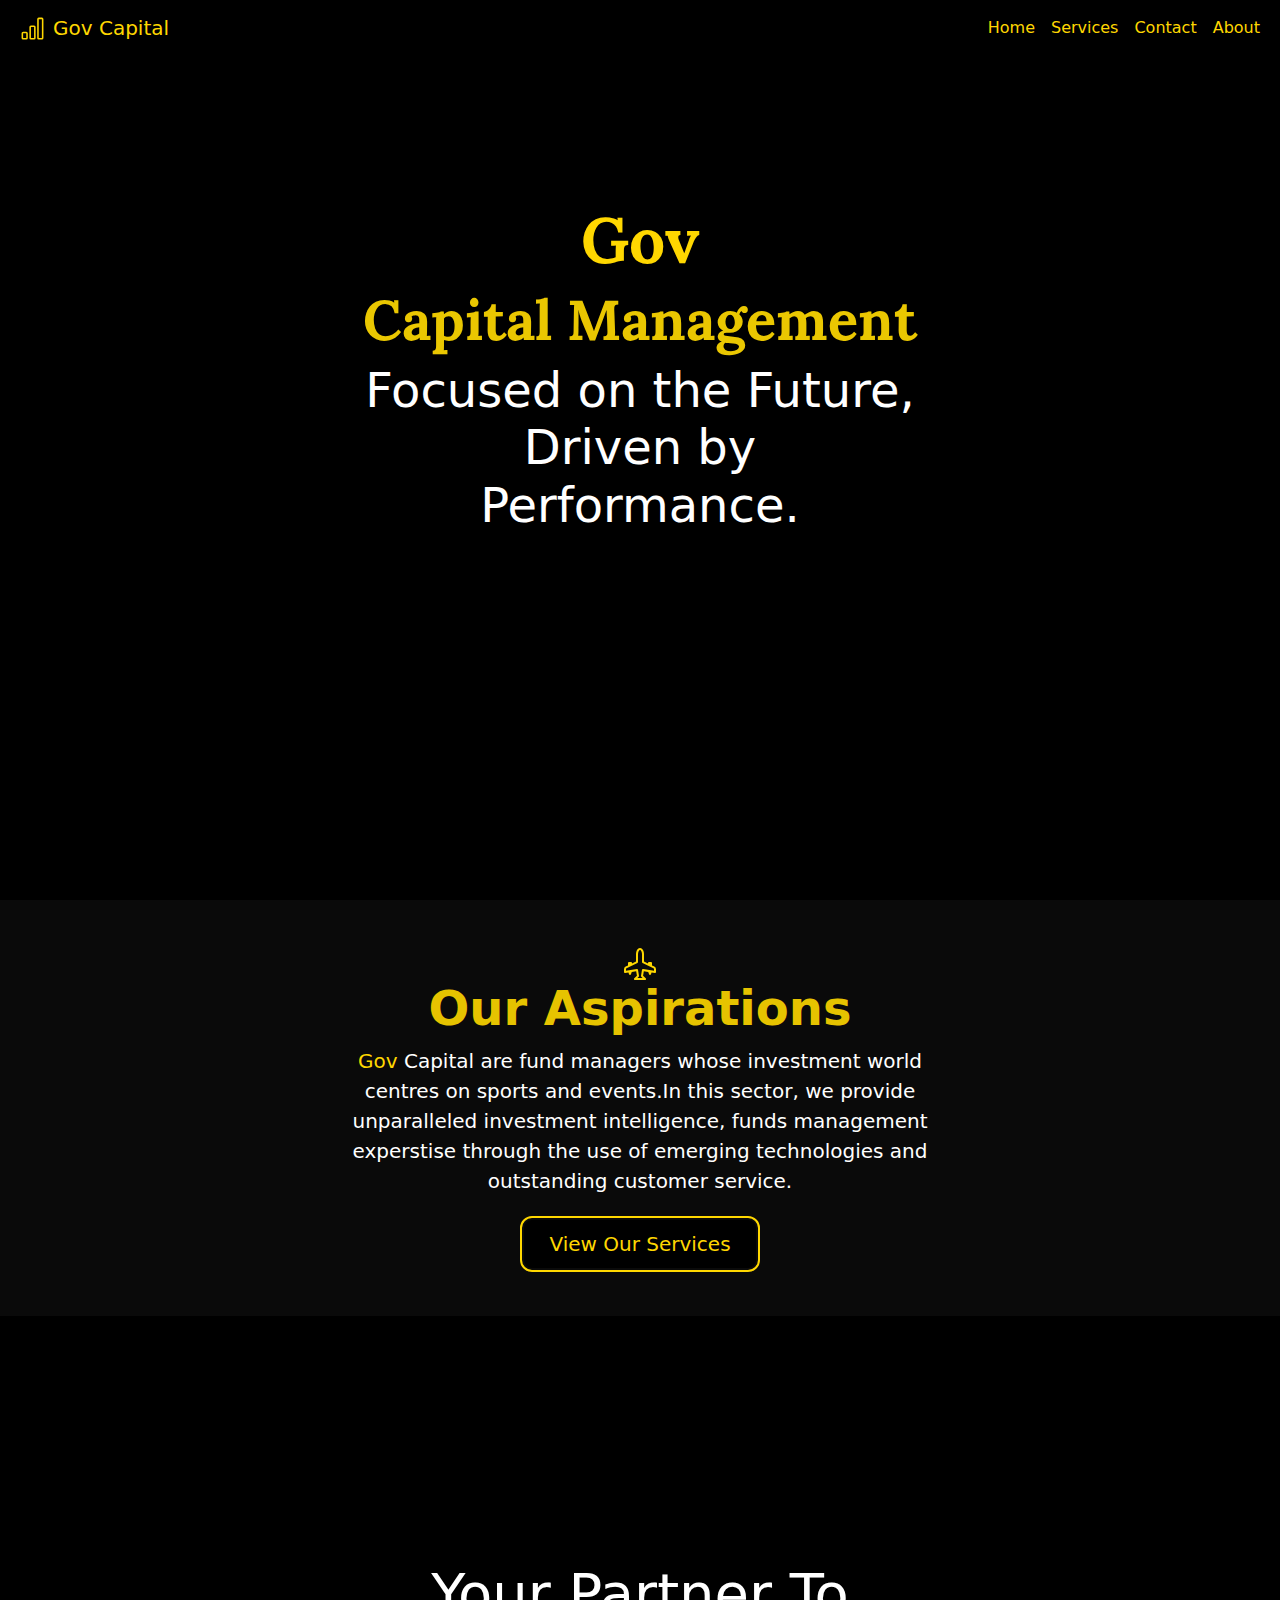
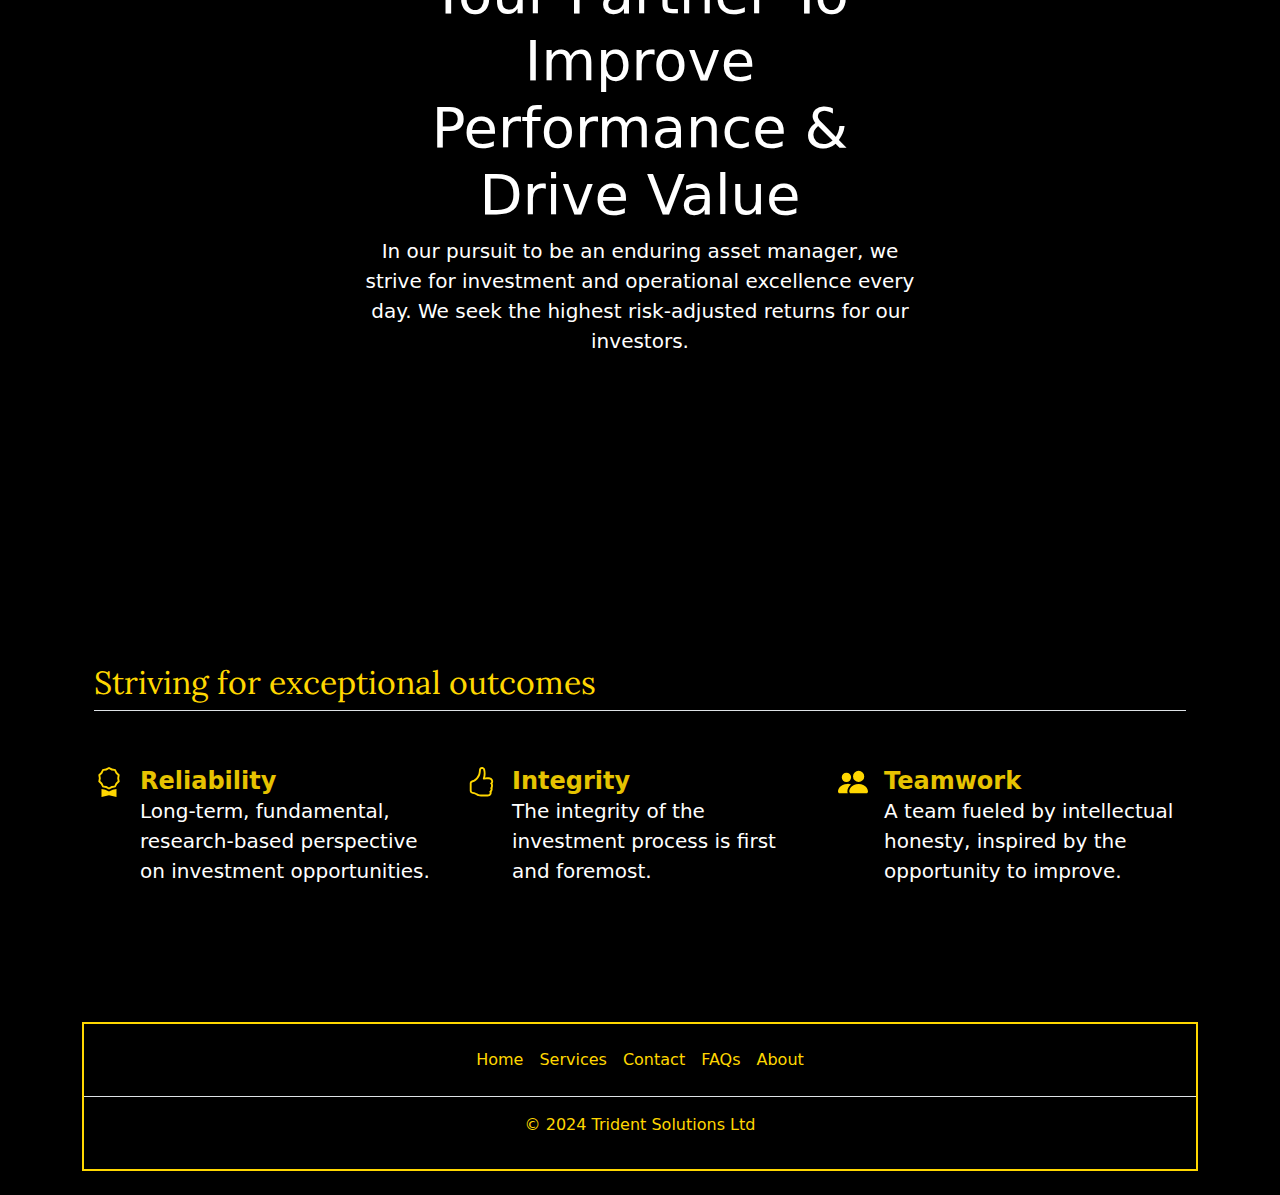
==== commit bafc6c36: "Merge branch 'black-gold'" ====
--- a/index.html
+++ b/index.html
@@ -3,7 +3,7 @@
 <head>
     <meta charset="UTF-8">
     <meta name="viewport" content="width=device-width, initial-scale=1.0">
-    <title>G7 Capital
+    <title>Gov Capital
     </title>
     <link href="https://cdn.jsdelivr.net/npm/bootstrap@5.3.3/dist/css/bootstrap.min.css" rel="stylesheet" integrity="sha384-QWTKZyjpPEjISv5WaRU9OFeRpok6YctnYmDr5pNlyT2bRjXh0JMhjY6hW+ALEwIH" crossorigin="anonymous">
     <link rel="preconnect" href="https://fonts.googleapis.com">
@@ -17,13 +17,13 @@
 rel="stylesheet"
 href="./styles.css"
 />
-<body>
+<body style="background-color: black;">
     
 <section> <!--Navbar-->
     
     <nav class="navbar navbar-expand-md navbar-dark fixed-top custom-navbar">
         <div class="container-fluid">
-           <div class="px-2"><svg xmlns="http://www.w3.org/2000/svg" width="25" height="25" fill="white" class="bi bi-bar-chart" viewBox="0 0 16 16">
+           <div class="px-2"><svg xmlns="http://www.w3.org/2000/svg" width="25" height="25" fill="gold" class="bi bi-bar-chart" viewBox="0 0 16 16">
                 <path d="M4 11H2v3h2zm5-4H7v7h2zm5-5v12h-2V2zm-2-1a1 1 0 0 0-1 1v12a1 1 0 0 0 1 1h2a1 1 0 0 0 1-1V2a1 1 0 0 0-1-1zM6 7a1 1 0 0 1 1-1h2a1 1 0 0 1 1 1v7a1 1 0 0 1-1 1H7a1 1 0 0 1-1-1zm-5 4a1 1 0 0 1 1-1h2a1 1 0 0 1 1 1v3a1 1 0 0 1-1 1H2a1 1 0 0 1-1-1z"/>
               </svg></div> 
             <a class="navbar-brand" href="./index.html">Gov Capital</a>
@@ -60,14 +60,14 @@
      <div class="full-height-viewport">
         <!-- Background video -->
         <video class="background-video" autoplay muted loop>
-            <source src="./media/building-outzoom.mp4" type="video/mp4">
+            <source src="./media/blackgold-bg.mp4" type="video/mp4">
             Your browser does not support the video tag.
         </video>
 
         <!-- Content overlay over the video -->
-        <div class="content-overlay">
-            <h2 class="display-3 fw-bold" style="color: rgb(152, 219, 255);">Gov</h2>
-            <h2 class="display-4 fw-bold" style="color: rgb(195, 234, 255);">Capital Management</h2>
+        <div class="content-overlay" style="bottom: 70px;">
+            <h2 class="display-3 fw-bold" style="color: gold;">Gov</h2>
+            <h2 class="display-4 fw-bold" style="color: rgb(234, 199, 1);">Capital Management</h2>
             <div class="col-lg-6 mx-auto">
               <p class="display-5 lead mb-4">Focused on the Future, Driven by Performance.</p>
               <div class="d-grid gap-2 d-sm-flex justify-content-sm-center">
@@ -82,15 +82,18 @@
 
 <section><!---->
 
-      <div class="container-fluid px-4 py-5 custom-background text-center" style="background-color: whitesmoke;">
-        <svg xmlns="http://www.w3.org/2000/svg" width="32" height="32" fill="currentColor" class="bi bi-airplane-engines" viewBox="0 0 16 16">
+      <div class="container-fluid px-4 py-5 custom-background text-center" style="background-color: rgb(10, 10, 10)">
+        <svg xmlns="http://www.w3.org/2000/svg" width="32" height="32" fill="gold" class="bi bi-airplane-engines" viewBox="0 0 16 16">
             <path d="M8 0c-.787 0-1.292.592-1.572 1.151A4.35 4.35 0 0 0 6 3v3.691l-2 1V7.5a.5.5 0 0 0-.5-.5h-1a.5.5 0 0 0-.5.5v1.191l-1.17.585A1.5 1.5 0 0 0 0 10.618V12a.5.5 0 0 0 .582.493l1.631-.272.313.937a.5.5 0 0 0 .948 0l.405-1.214 2.21-.369.375 2.253-1.318 1.318A.5.5 0 0 0 5.5 16h5a.5.5 0 0 0 .354-.854l-1.318-1.318.375-2.253 2.21.369.405 1.214a.5.5 0 0 0 .948 0l.313-.937 1.63.272A.5.5 0 0 0 16 12v-1.382a1.5 1.5 0 0 0-.83-1.342L14 8.691V7.5a.5.5 0 0 0-.5-.5h-1a.5.5 0 0 0-.5.5v.191l-2-1V3c0-.568-.14-1.271-.428-1.849C9.292.591 8.787 0 8 0M7 3c0-.432.11-.979.322-1.401C7.542 1.159 7.787 1 8 1s.458.158.678.599C8.889 2.02 9 2.569 9 3v4a.5.5 0 0 0 .276.447l5.448 2.724a.5.5 0 0 1 .276.447v.792l-5.418-.903a.5.5 0 0 0-.575.41l-.5 3a.5.5 0 0 0 .14.437l.646.646H6.707l.647-.646a.5.5 0 0 0 .14-.436l-.5-3a.5.5 0 0 0-.576-.411L1 11.41v-.792a.5.5 0 0 1 .276-.447l5.448-2.724A.5.5 0 0 0 7 7z"/>
           </svg>
-        <h1 class="display-5 fw-bold " style="color: rgb(0, 62, 113);">Our Aspirations</h1>
+        <h1 class="display-5 fw-bold " style="color: rgb(230, 195, 0);">Our Aspirations</h1>
         <div class="col-lg-6 mx-auto">
-          <p class="lead mb-4"><span style="color: rgb(0, 74, 164);">Gov</span> Capital are fund managers whose investment world centres on sports and events.In this sector, we provide unparalleled investment intelligence, funds management experstise through the use of emerging technologies and outstanding customer service.</p>
+          <p class="lead mb-4" style="color: white;"><span style="color: gold;">Gov</span> Capital are fund managers whose investment world centres on sports and events.In this sector, we provide unparalleled investment intelligence, funds management experstise through the use of emerging technologies and outstanding customer service.</p>
           <div class="d-grid gap-2 d-sm-flex justify-content-sm-center">
-            <a href="./services.html" type="button" class="btn btn-lg px-4 gap-3" style="background-color: rgb(0, 67, 138); color: white;">View Our Services</a>
+            <a href="./services.html" type="button" class="btn btn-lg px-4 gap-3" style="background-color: black; color: gold; outline: 2px solid gold; outline-offset: 2px;">
+              View Our Services
+          </a>
+          
           
           </div>
         </div>
@@ -202,12 +205,12 @@
 
 <section>
 
-  <div class="container px-4 py-5" id="hanging-icons">
-    <h2 class="pb-2 border-bottom">Striving for exceptional outcomes</h2>
+  <div class="container px-4 py-5" id="hanging-icons" style="background-color: black;">
+    <h2 class="pb-2 border-bottom" style="color: gold;">Striving for exceptional outcomes</h2>
     <div class="row g-4 py-5 row-cols-1 row-cols-lg-3">
       <div class="col d-flex align-items-start">
         <div class="icon-square text-body-emphasis d-inline-flex align-items-center justify-content-center fs-4 flex-shrink-0 me-3">
-          <svg xmlns="http://www.w3.org/2000/svg" width="30" height="30" fill="currentColor" class="bi bi-award" viewBox="0 0 16 16">
+          <svg xmlns="http://www.w3.org/2000/svg" width="30" height="30" fill="gold" class="bi bi-award" viewBox="0 0 16 16">
             <path d="M9.669.864 8 0 6.331.864l-1.858.282-.842 1.68-1.337 1.32L2.6 6l-.306 1.854 1.337 1.32.842 1.68 1.858.282L8 12l1.669-.864 1.858-.282.842-1.68 1.337-1.32L13.4 6l.306-1.854-1.337-1.32-.842-1.68zm1.196 1.193.684 1.365 1.086 1.072L12.387 6l.248 1.506-1.086 1.072-.684 1.365-1.51.229L8 10.874l-1.355-.702-1.51-.229-.684-1.365-1.086-1.072L3.614 6l-.25-1.506 1.087-1.072.684-1.365 1.51-.229L8 1.126l1.356.702z"/>
             <path d="M4 11.794V16l4-1 4 1v-4.206l-2.018.306L8 13.126 6.018 12.1z"/>
           </svg>
@@ -215,30 +218,30 @@
       </svg>
         </div>
         <div>
-          <h4 class="fw-semibold mb-0" style="color: rgb(0, 38, 58);">Reliability</h4>
-          <p class="text-body-secondary">Long-term, fundamental, research-based perspective on investment opportunities.</p>
+          <h4 class="fw-semibold mb-0" style="color: rgb(230, 195, 0);">Reliability</h4>
+          <p class="lead">Long-term, fundamental, research-based perspective on investment opportunities.</p>
         </div>
       </div>
       <div class="col d-flex align-items-start">
         <div class="icon-square text-body-emphasis d-inline-flex align-items-center justify-content-center fs-4 flex-shrink-0 me-3">
-          <svg xmlns="http://www.w3.org/2000/svg" width="30" height="30" fill="currentColor" class="bi bi-hand-thumbs-up" viewBox="0 0 16 16">
+          <svg xmlns="http://www.w3.org/2000/svg" width="30" height="30" fill="gold" class="bi bi-hand-thumbs-up" viewBox="0 0 16 16">
             <path d="M8.864.046C7.908-.193 7.02.53 6.956 1.466c-.072 1.051-.23 2.016-.428 2.59-.125.36-.479 1.013-1.04 1.639-.557.623-1.282 1.178-2.131 1.41C2.685 7.288 2 7.87 2 8.72v4.001c0 .845.682 1.464 1.448 1.545 1.07.114 1.564.415 2.068.723l.048.03c.272.165.578.348.97.484.397.136.861.217 1.466.217h3.5c.937 0 1.599-.477 1.934-1.064a1.86 1.86 0 0 0 .254-.912c0-.152-.023-.312-.077-.464.201-.263.38-.578.488-.901.11-.33.172-.762.004-1.149.069-.13.12-.269.159-.403.077-.27.113-.568.113-.857 0-.288-.036-.585-.113-.856a2 2 0 0 0-.138-.362 1.9 1.9 0 0 0 .234-1.734c-.206-.592-.682-1.1-1.2-1.272-.847-.282-1.803-.276-2.516-.211a10 10 0 0 0-.443.05 9.4 9.4 0 0 0-.062-4.509A1.38 1.38 0 0 0 9.125.111zM11.5 14.721H8c-.51 0-.863-.069-1.14-.164-.281-.097-.506-.228-.776-.393l-.04-.024c-.555-.339-1.198-.731-2.49-.868-.333-.036-.554-.29-.554-.55V8.72c0-.254.226-.543.62-.65 1.095-.3 1.977-.996 2.614-1.708.635-.71 1.064-1.475 1.238-1.978.243-.7.407-1.768.482-2.85.025-.362.36-.594.667-.518l.262.066c.16.04.258.143.288.255a8.34 8.34 0 0 1-.145 4.725.5.5 0 0 0 .595.644l.003-.001.014-.003.058-.014a9 9 0 0 1 1.036-.157c.663-.06 1.457-.054 2.11.164.175.058.45.3.57.65.107.308.087.67-.266 1.022l-.353.353.353.354c.043.043.105.141.154.315.048.167.075.37.075.581 0 .212-.027.414-.075.582-.05.174-.111.272-.154.315l-.353.353.353.354c.047.047.109.177.005.488a2.2 2.2 0 0 1-.505.805l-.353.353.353.354c.006.005.041.05.041.17a.9.9 0 0 1-.121.416c-.165.288-.503.56-1.066.56z"/>
           </svg>
         </div>
         <div>
-          <h4 class="fw-semibold mb-0" style="color: rgb(0, 38, 58);">Integrity</h4>
-          <p class="text-body-secondary">The integrity of the investment process is first and foremost.</p>
+          <h4 class="fw-semibold mb-0" style="color: rgb(230, 195, 0);">Integrity</h4>
+          <p class="lead">The integrity of the investment process is first and foremost.</p>
         </div>
       </div>
       <div class="col d-flex align-items-start">
         <div class="icon-square text-body-emphasis d-inline-flex align-items-center justify-content-center fs-4 flex-shrink-0 me-3">
-          <svg xmlns="http://www.w3.org/2000/svg" width="30" height="30" fill="currentColor" class="bi bi-people-fill" viewBox="0 0 16 16">
+          <svg xmlns="http://www.w3.org/2000/svg" width="30" height="30" fill="gold" class="bi bi-people-fill" viewBox="0 0 16 16">
             <path d="M7 14s-1 0-1-1 1-4 5-4 5 3 5 4-1 1-1 1zm4-6a3 3 0 1 0 0-6 3 3 0 0 0 0 6m-5.784 6A2.24 2.24 0 0 1 5 13c0-1.355.68-2.75 1.936-3.72A6.3 6.3 0 0 0 5 9c-4 0-5 3-5 4s1 1 1 1zM4.5 8a2.5 2.5 0 1 0 0-5 2.5 2.5 0 0 0 0 5"/>
           </svg>
         </div>
         <div>
-          <h4 class="fw-semibold mb-0" style="color: rgb(0, 38, 58);">Teamwork</h4>
-                <p class="text-body-secondary">A team fueled by intellectual honesty, inspired by the opportunity to improve.</p>
+          <h4 class="fw-semibold mb-0" style="color: rgb(230, 195, 0);">Teamwork</h4>
+                <p class="lead">A team fueled by intellectual honesty, inspired by the opportunity to improve.</p>
         </div>
       </div>
     </div>
@@ -251,7 +254,7 @@
 
 
 <section>
-    <div class="container">
+    <div class="container footer-wrapper">
         <footer class="py-3 my-4">
           <ul class="nav justify-content-center border-bottom pb-3 mb-3">
             <li class="nav-item"><a href="./index.html" class="nav-link px-2 text-body-secondary">Home</a></li>
--- a/styles.css
+++ b/styles.css
@@ -31,18 +31,20 @@
 }
 
 footer {
-    background: linear-gradient(45deg, #0064b0, #004285); /* Example gradient from orange to light orange */
-    color: white; /* Make the text color white for contrast */
+    background: black; /* Example gradient from orange to light orange */
+    color: gold; /* Make the text color white for contrast */
+    border: 2px solid gold;
+}
 
-}
        /* Force text color to white even if text-body-secondary is present */
        footer .text-body-secondary {
-        color: white !important;
+        color: gold !important;
+       
     }
 
     /* Override link colors */
     footer a {
-        color: white;
+        color: gold;
         text-decoration: none;
     }
 
@@ -52,7 +54,7 @@
 
     /* Parallax background styling */
     .parallax {
-        background-image: url('./media/blue-people-building.jpg'); /* Replace with your image URL */
+        background-image: url('./media/orange.jpg'); /* Replace with your image URL */
         background-attachment: fixed;
         background-size: cover;
         background-position: center;
@@ -82,9 +84,17 @@
 
 
     .custom-navbar {
-        background-color: rgb(0, 38, 58); /* Use your desired color (e.g., green) */
+        background-color: black; /* Use your desired color (e.g., green) */
     }
 
+    .custom-navbar .navbar-brand,
+.custom-navbar .nav-link {
+    color: gold !important; /* Replace with your desired color code */
+}
+.custom-navbar .nav-link:hover {
+    color: gold !important; /* Optional: Add hover color */
+}
+  
 h2 {
     font-family: "Lora", serif;
   font-optical-sizing: auto;
@@ -92,11 +102,31 @@
   font-style: normal;
 }
    
+p {
+    color: white;
+}
+
+.custom-list-group .list-group-item {
+    background-color: black; /* Desired background color */
+    border: 2px solid black;
+}
+
+li{
+    color: white;
+}
+h6 {
+    color: gold;
+}
+
+.container-contact {
+    display: flex;
+    justify-content: center;
+    align-items: center;
+    margin-top: 50px;
+}
     
 
 /*h2 {
  font-family: 'EB Garamond', serif;
  font-weight: bold;
-}
-
-
+}/
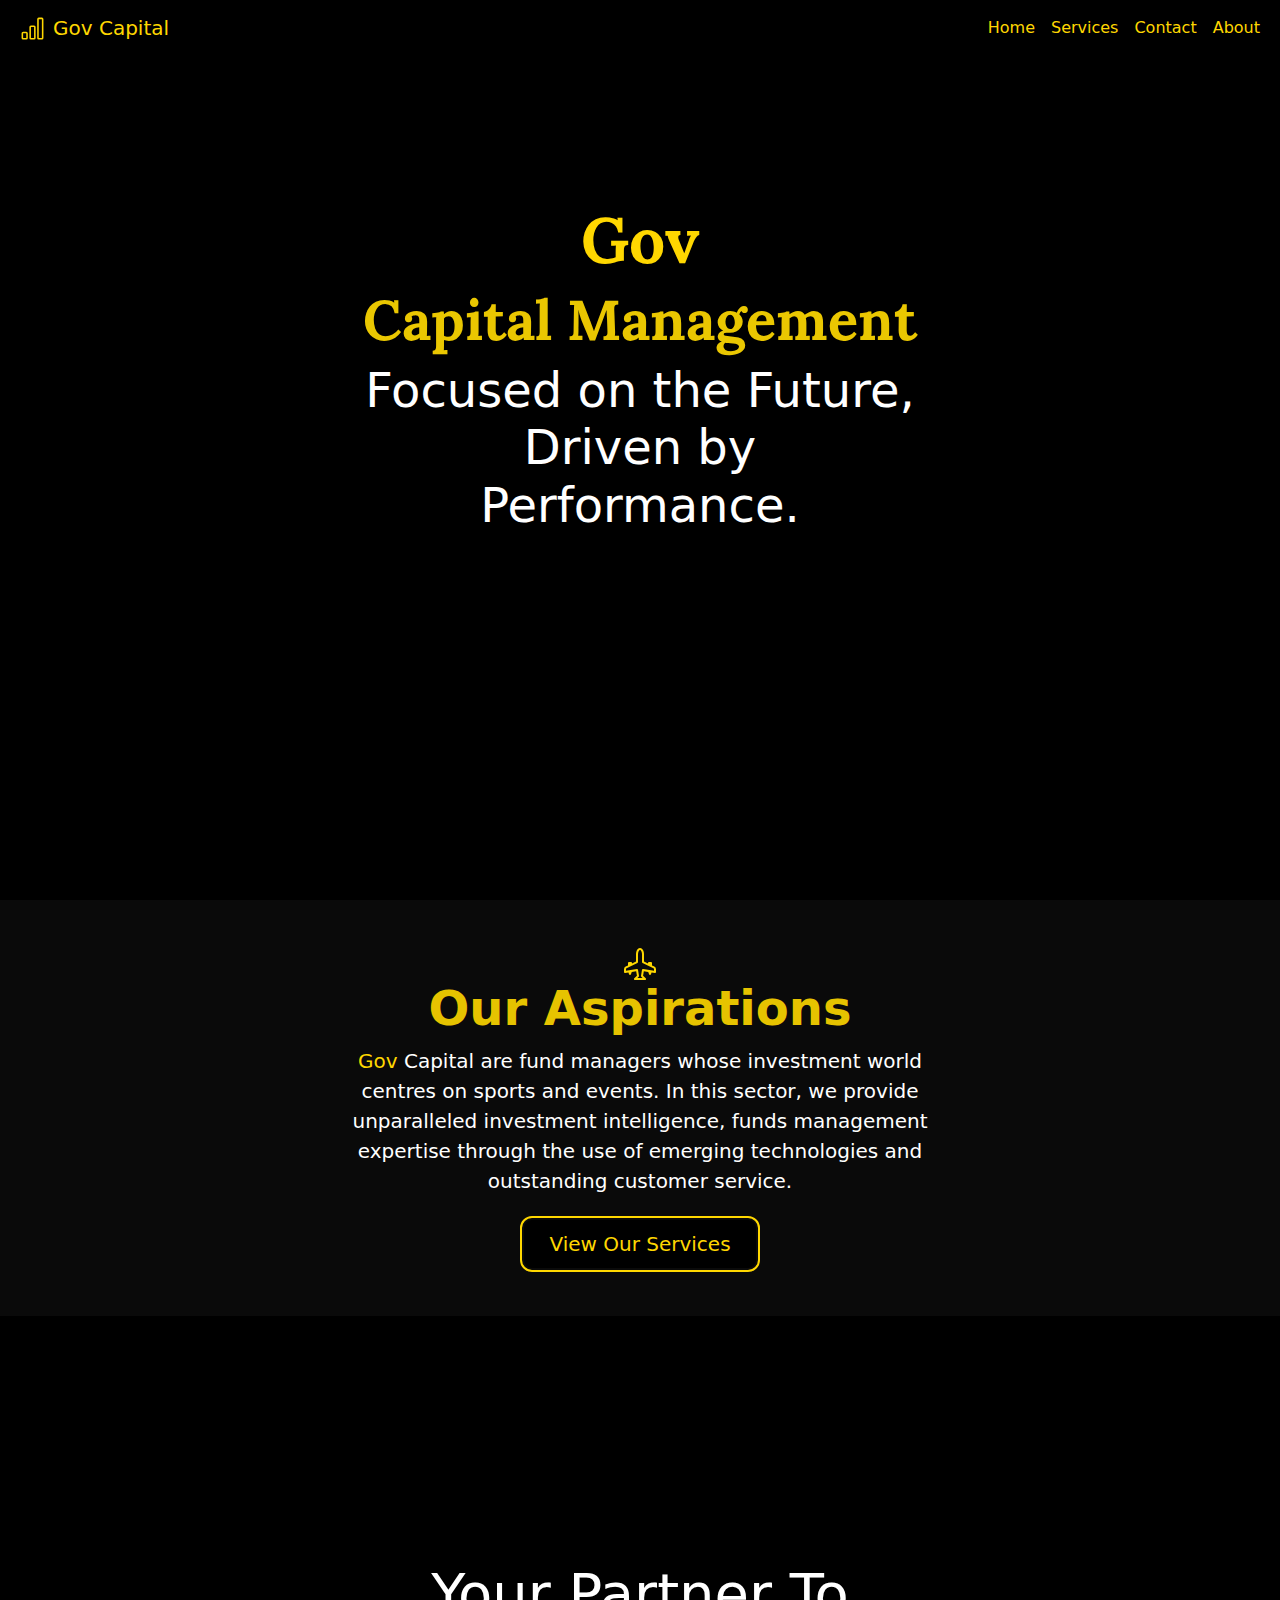
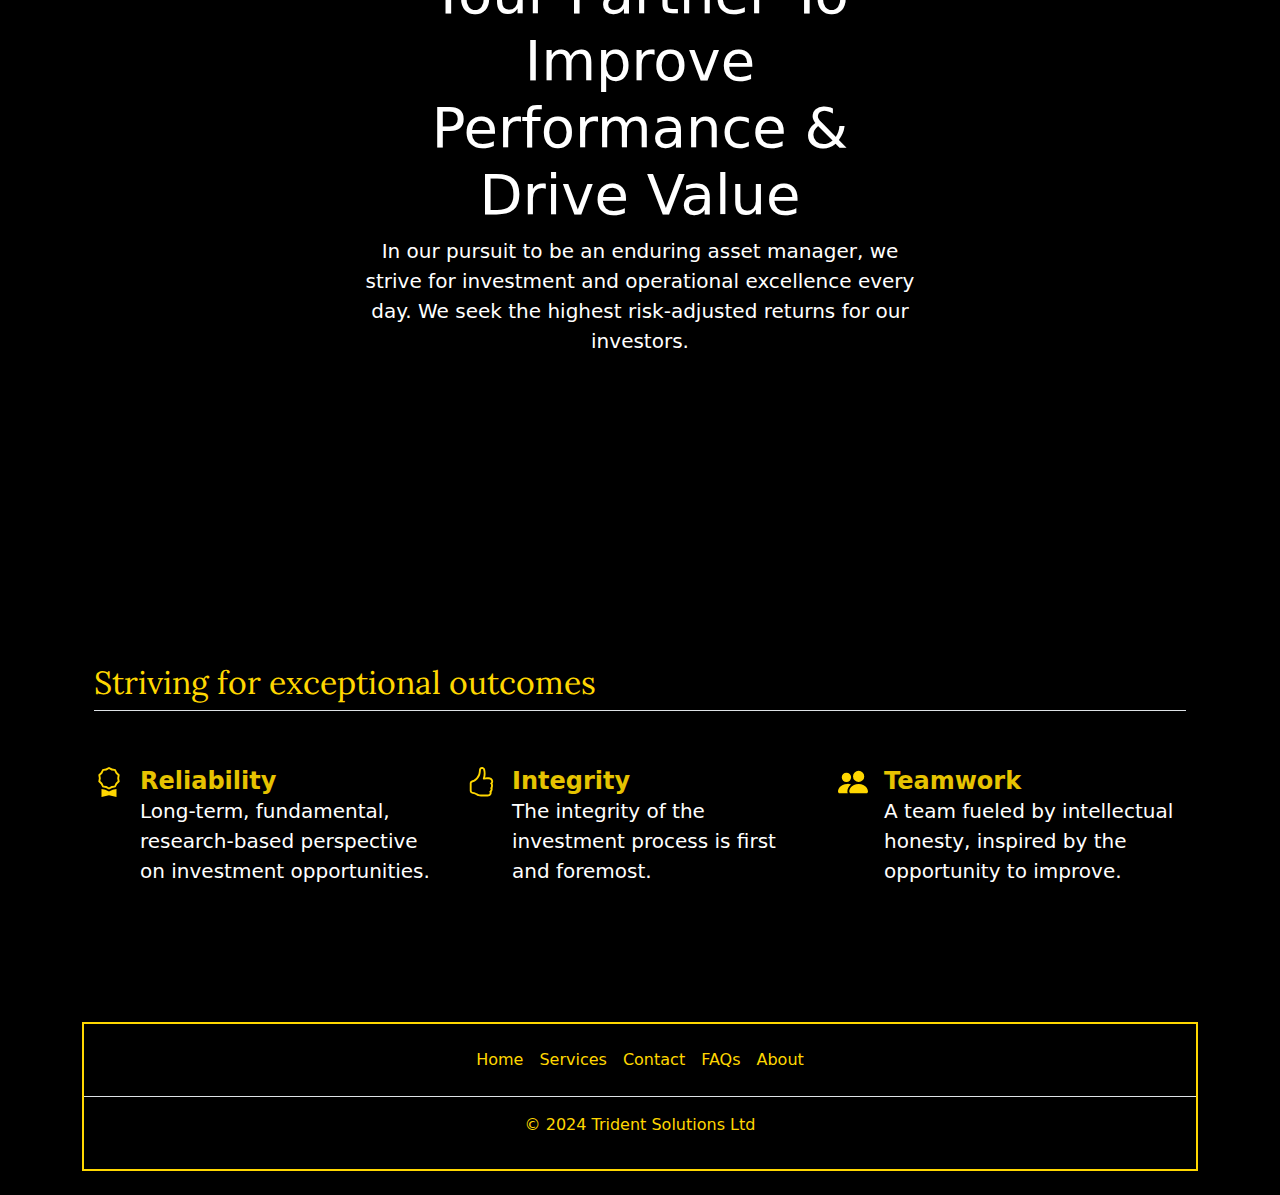
==== commit d49cd58b: "minor grammar update" ====
--- a/index.html
+++ b/index.html
@@ -88,7 +88,7 @@
           </svg>
         <h1 class="display-5 fw-bold " style="color: rgb(230, 195, 0);">Our Aspirations</h1>
         <div class="col-lg-6 mx-auto">
-          <p class="lead mb-4" style="color: white;"><span style="color: gold;">Gov</span> Capital are fund managers whose investment world centres on sports and events.In this sector, we provide unparalleled investment intelligence, funds management experstise through the use of emerging technologies and outstanding customer service.</p>
+          <p class="lead mb-4" style="color: white;"><span style="color: gold;">Gov</span> Capital are fund managers whose investment world centres on sports and events. In this sector, we provide unparalleled investment intelligence, funds management expertise through the use of emerging technologies and outstanding customer service.</p>
           <div class="d-grid gap-2 d-sm-flex justify-content-sm-center">
             <a href="./services.html" type="button" class="btn btn-lg px-4 gap-3" style="background-color: black; color: gold; outline: 2px solid gold; outline-offset: 2px;">
               View Our Services
